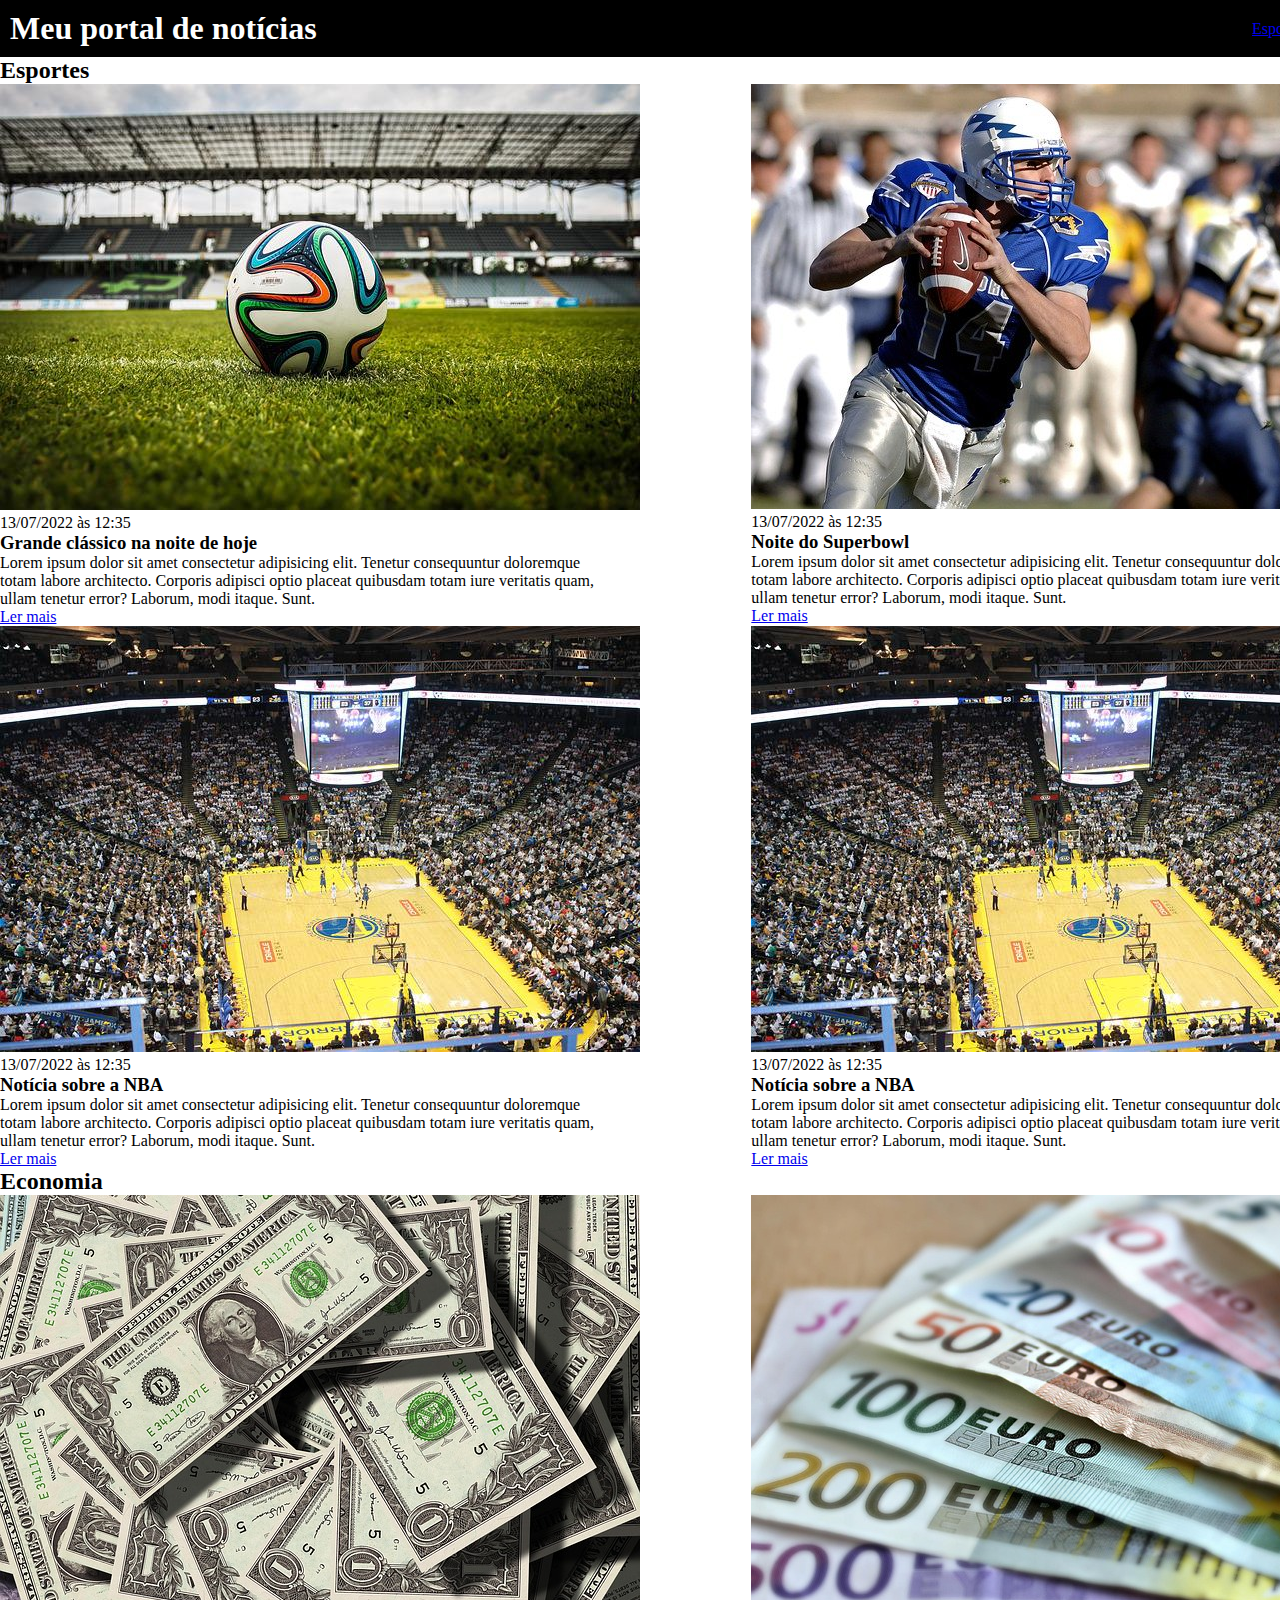
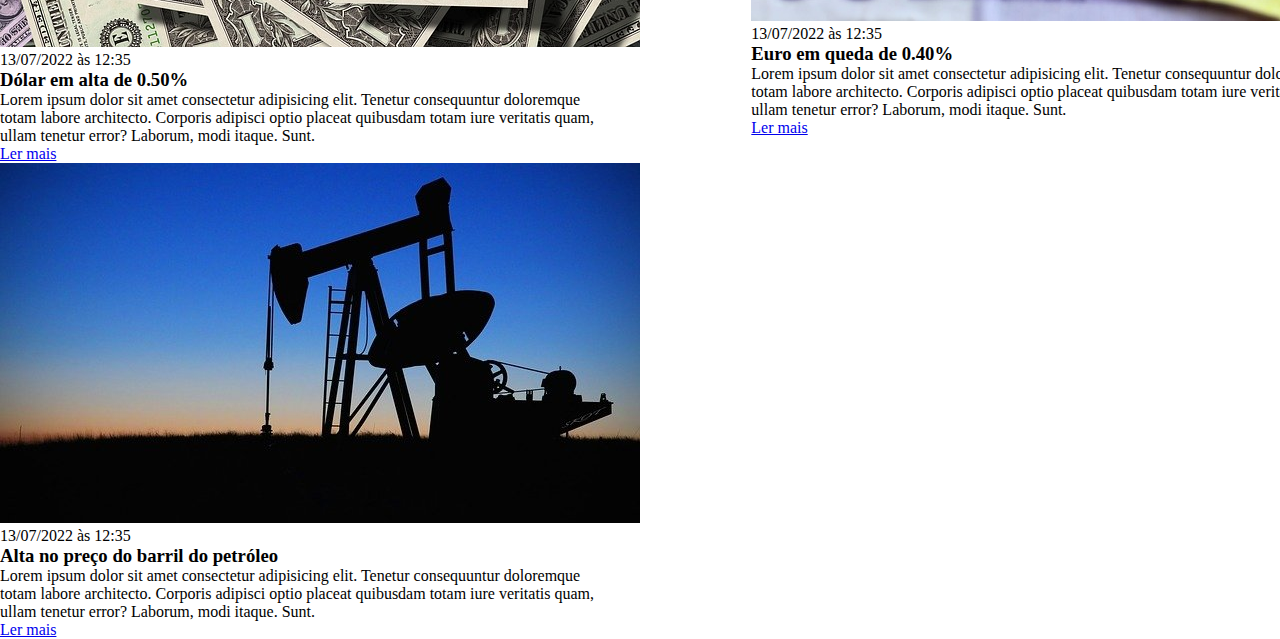
==== index.html @ 26fb7b43 "Add files" ====
<!DOCTYPE html>
<html lang="pt-BR">
<head>
    <meta charset="UTF-8">
    <meta http-equiv="X-UA-Compatible" content="IE=edge">
    <meta name="viewport" content="width=device-width, initial-scale=1.0">
    <title>Meu portal de notícias</title>
    <link rel="stylesheet" href="./style.css" />
</head>
<body>
    <header>
        <div class="container">
            <h1>Meu portal de notícias</h1>
            <nav>
                <ul>
                    <li>
                        <a href="#sports" title="Ir para a seção de esportes">Esportes</a>
                    </li>
                    <li>
                        <a href="#economy" title="Ir para a seção de notícias">Economia</a>
                    </li>
                </ul>
            </nav>
        </div>
    </header>
    <div class="container">
        <section id="sports">
            <h2>Esportes</h2>
            <div class="articles">
                <article>
                    <img src="./imagens/futebol.jpg" alt="Bola de futebol no gramado" />
                    <header>
                        <time>13/07/2022 às 12:35</time>
                    </header>
                    <h3>Grande clássico na noite de hoje</h3>
                    <p>
                        Lorem ipsum dolor sit amet consectetur adipisicing elit. Tenetur consequuntur doloremque totam labore architecto. Corporis adipisci optio placeat quibusdam totam iure veritatis quam, ullam tenetur error? Laborum, modi itaque. Sunt.
                    </p>
                    <a href="#" title="Leia a notícia completa">Ler mais</a>
                </article>
                <article>
                    <img src="./imagens/futebol-americano.jpg" alt="Jogador de futebol americano correndo com a bola na mão" />
                    <header>
                        <time>13/07/2022 às 12:35</time>
                    </header>
                    <h3>Noite do Superbowl</h3>
                    <p>
                        Lorem ipsum dolor sit amet consectetur adipisicing elit. Tenetur consequuntur doloremque totam labore architecto. Corporis adipisci optio placeat quibusdam totam iure veritatis quam, ullam tenetur error? Laborum, modi itaque. Sunt.
                    </p>
                    <a href="#" title="Leia a notícia completa">Ler mais</a>
                </article>
                <article>
                    <img src="./imagens/basquete.jpg" title="Vista aérea de uma quadra de basquete" />
                    <header>
                        <time>13/07/2022 às 12:35</time>
                    </header>
                    <h3>Notícia sobre a NBA</h3>
                    <p>
                        Lorem ipsum dolor sit amet consectetur adipisicing elit. Tenetur consequuntur doloremque totam labore architecto. Corporis adipisci optio placeat quibusdam totam iure veritatis quam, ullam tenetur error? Laborum, modi itaque. Sunt.
                    </p>
                    <a href="#" title="Leia a notícia completa">Ler mais</a>
                </article>
                <article>
                    <img src="./imagens/basquete.jpg" title="Vista aérea de uma quadra de basquete" />
                    <header>
                        <time>13/07/2022 às 12:35</time>
                    </header>
                    <h3>Notícia sobre a NBA</h3>
                    <p>
                        Lorem ipsum dolor sit amet consectetur adipisicing elit. Tenetur consequuntur doloremque totam labore architecto. Corporis adipisci optio placeat quibusdam totam iure veritatis quam, ullam tenetur error? Laborum, modi itaque. Sunt.
                    </p>
                    <a href="#" title="Leia a notícia completa">Ler mais</a>
                </article>
            </div>
        </section>    
    </div>
    <div class="container">
        <section id="economy">
            <h2>Economia</h2>
            <div class="articles">
                <article>
                    <img src="./imagens/dolares.jpg" alt="Muitos dólares" />
                    <header>
                        <time>13/07/2022 às 12:35</time>
                    </header>
                    <h3>Dólar em alta de 0.50%</h3>
                    <p>
                        Lorem ipsum dolor sit amet consectetur adipisicing elit. Tenetur consequuntur doloremque totam labore architecto. Corporis adipisci optio placeat quibusdam totam iure veritatis quam, ullam tenetur error? Laborum, modi itaque. Sunt.
                    </p>
                    <a href="#" title="Leia a notícia completa">Ler mais</a>
                </article>
                <article>
                    <img src="./imagens/euro.jpg" alt="Várias notas de euro" />
                    <header>
                        <time>13/07/2022 às 12:35</time>
                    </header>
                    <h3>Euro em queda de 0.40%</h3>
                    <p>
                        Lorem ipsum dolor sit amet consectetur adipisicing elit. Tenetur consequuntur doloremque totam labore architecto. Corporis adipisci optio placeat quibusdam totam iure veritatis quam, ullam tenetur error? Laborum, modi itaque. Sunt.
                    </p>
                    <a href="#" title="Leia a notícia completa">Ler mais</a>
                </article>
                <article>
                    <img src="./imagens/petroleo.jpg" alt="Extração de petróleo" />
                    <header>
                        <time>13/07/2022 às 12:35</time>
                    </header>
                    <h3>Alta no preço do barril do petróleo</h3>
                    <p>
                        Lorem ipsum dolor sit amet consectetur adipisicing elit. Tenetur consequuntur doloremque totam labore architecto. Corporis adipisci optio placeat quibusdam totam iure veritatis quam, ullam tenetur error? Laborum, modi itaque. Sunt.
                    </p>
                    <a href="#" title="Leia a notícia completa">Ler mais</a>
                </article>
            </div>
        </section>
    </div>
</body>
</html>
---- style.css ----
* {
    box-sizing: border-box;
    margin: 0;
    padding: 0;
}

.container {
    width: 1366px;
    margin: 0 auto;
}

header .container {
    display: flex;
    justify-content: space-between;
    align-items: center;
}

body > header {
    background-color: black;
    color: white;
    padding: 10px;
}

header li {
    display: inline;
    text-decoration: none;
}

.articles {
    display: flex;
    flex-wrap: wrap;
    justify-content: space-between;
}

.articles article {
    width: 45%;
}
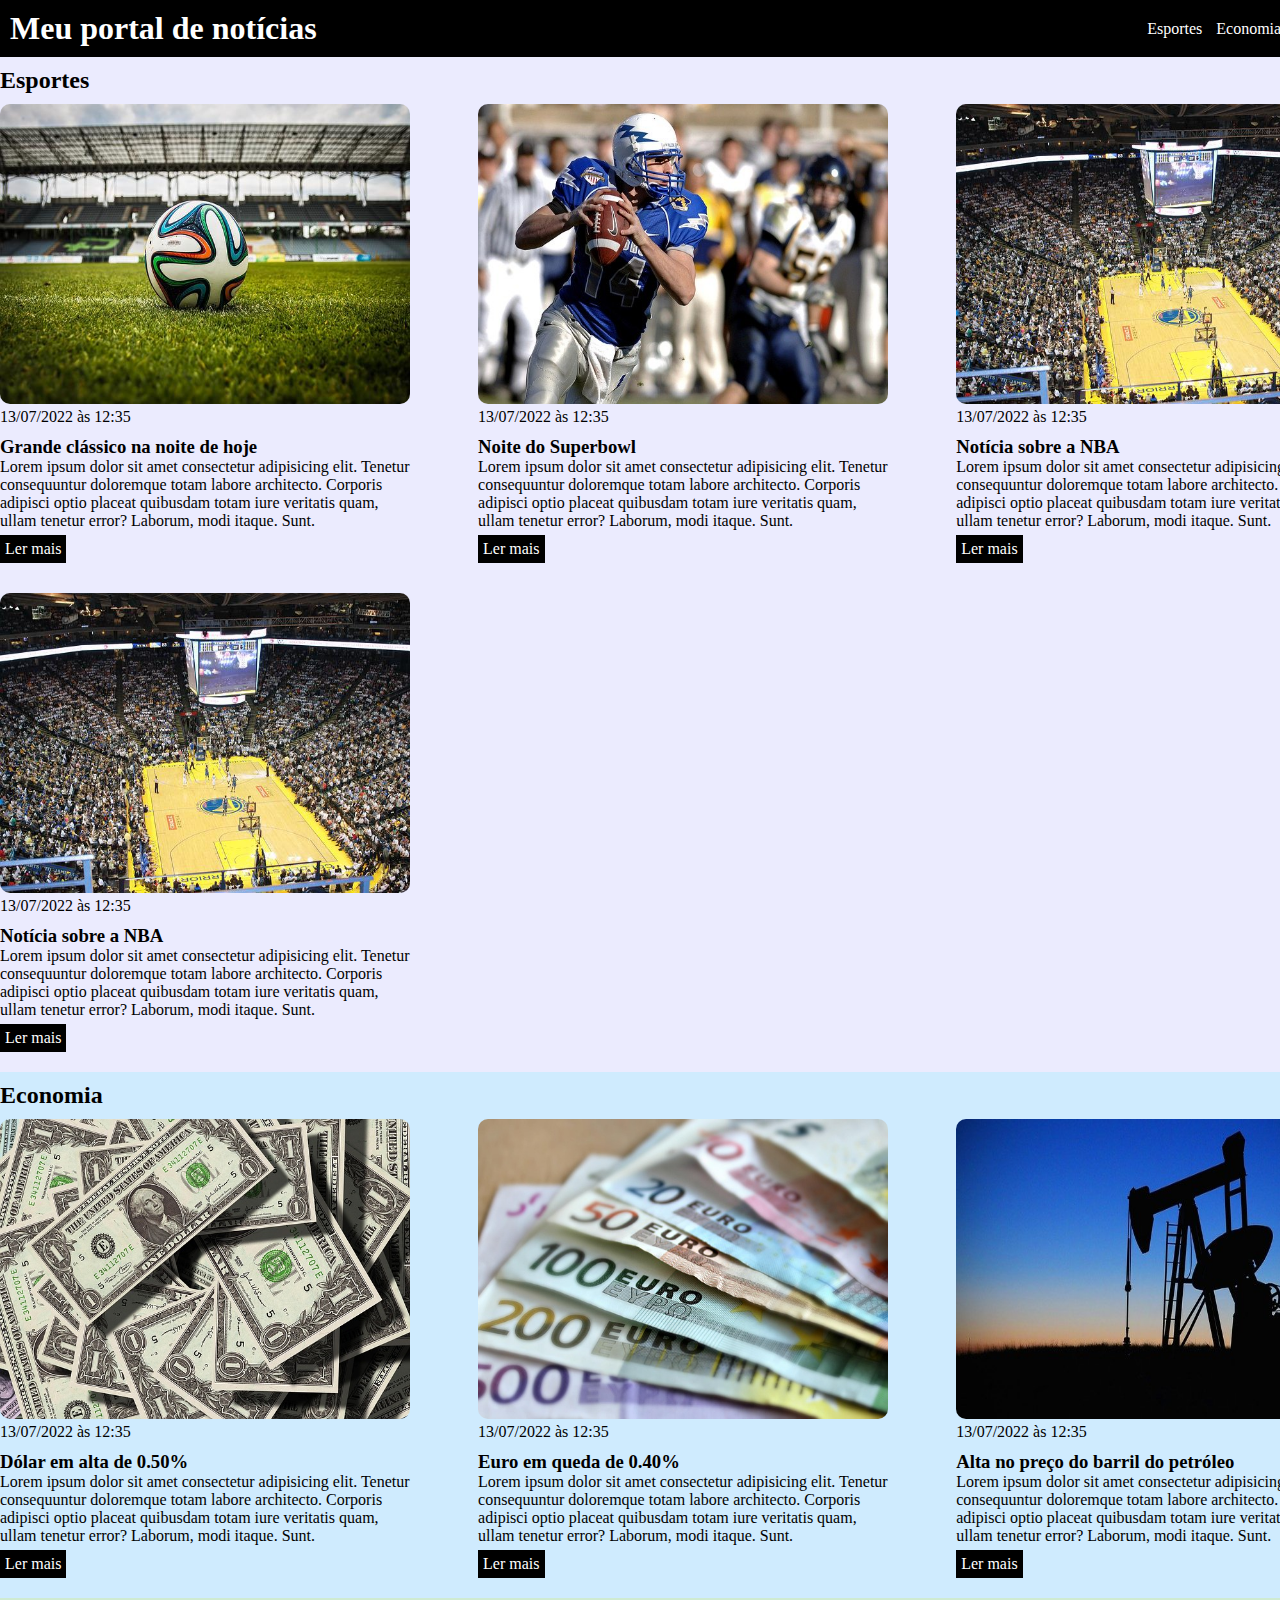
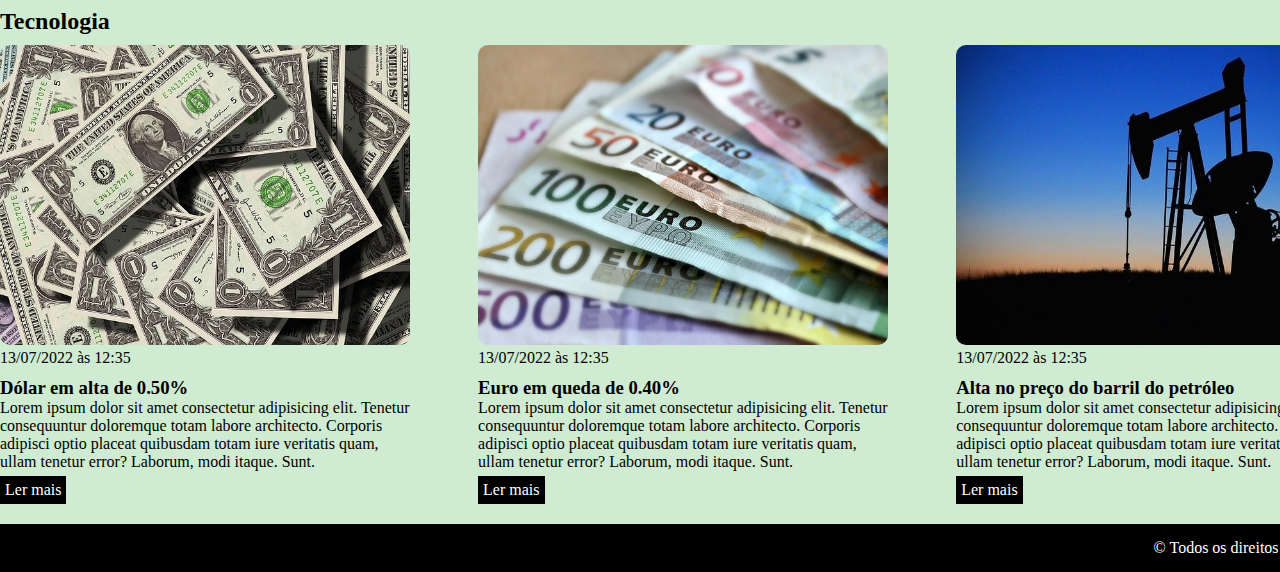
==== commit b40ebcdc: "Updating style.css and index.html page. Added header, containers and footer styles" ====
--- a/index.html
+++ b/index.html
@@ -19,12 +19,15 @@
                     <li>
                         <a href="#economy" title="Ir para a seção de notícias">Economia</a>
                     </li>
+                    <li>
+                        <a href="#tecnology" title="Ir para a seção de notícias">Tecnologia</a>
+                    </li>
                 </ul>
             </nav>
         </div>
-    </header>
-    <div class="container">
-        <section id="sports">
+    </header>        
+    <section id="sports">
+        <div class="container">
             <h2>Esportes</h2>
             <div class="articles">
                 <article>
@@ -72,10 +75,10 @@
                     <a href="#" title="Leia a notícia completa">Ler mais</a>
                 </article>
             </div>
-        </section>    
-    </div>
-    <div class="container">
-        <section id="economy">
+        </div>
+    </section>
+    <section id="economy">
+        <div class="container">
             <h2>Economia</h2>
             <div class="articles">
                 <article>
@@ -112,7 +115,55 @@
                     <a href="#" title="Leia a notícia completa">Ler mais</a>
                 </article>
             </div>
-        </section>
-    </div>
+        </div>
+    </section>
+    <section id="tecnology">
+        <div class="container">
+            <h2>Tecnologia</h2>
+            <div class="articles">
+                <article>
+                    <img src="./imagens/dolares.jpg" alt="Muitos dólares" />
+                    <header>
+                        <time>13/07/2022 às 12:35</time>
+                    </header>
+                    <h3>Dólar em alta de 0.50%</h3>
+                    <p>
+                        Lorem ipsum dolor sit amet consectetur adipisicing elit. Tenetur consequuntur doloremque totam labore architecto. Corporis adipisci optio placeat quibusdam totam iure veritatis quam, ullam tenetur error? Laborum, modi itaque. Sunt.
+                    </p>
+                    <a href="#" title="Leia a notícia completa">Ler mais</a>
+                </article>
+                <article>
+                    <img src="./imagens/euro.jpg" alt="Várias notas de euro" />
+                    <header>
+                        <time>13/07/2022 às 12:35</time>
+                    </header>
+                    <h3>Euro em queda de 0.40%</h3>
+                    <p>
+                        Lorem ipsum dolor sit amet consectetur adipisicing elit. Tenetur consequuntur doloremque totam labore architecto. Corporis adipisci optio placeat quibusdam totam iure veritatis quam, ullam tenetur error? Laborum, modi itaque. Sunt.
+                    </p>
+                    <a href="#" title="Leia a notícia completa">Ler mais</a>
+                </article>
+                <article>
+                    <img src="./imagens/petroleo.jpg" alt="Extração de petróleo" />
+                    <header>
+                        <time>13/07/2022 às 12:35</time>
+                    </header>
+                    <h3>Alta no preço do barril do petróleo</h3>
+                    <p>
+                        Lorem ipsum dolor sit amet consectetur adipisicing elit. Tenetur consequuntur doloremque totam labore architecto. Corporis adipisci optio placeat quibusdam totam iure veritatis quam, ullam tenetur error? Laborum, modi itaque. Sunt.
+                    </p>
+                    <a href="#" title="Leia a notícia completa">Ler mais</a>
+                </article>
+            </div>
+        </div>
+    </section>
+    <section id="foot">
+        <div class="container">
+            <p></p>
+            <footer>
+                &copy; Todos os direitos reservados
+            </footer>
+        </div>
+    </section>
 </body>
 </html>--- a/style.css
+++ b/style.css
@@ -23,7 +23,16 @@
 
 header li {
     display: inline;
+    margin-right: 10px;
+}
+
+header a {
     text-decoration: none;
+    color: white;
+}
+
+.container h2, h3 {
+    padding-top: 10px;
 }
 
 .articles {
@@ -32,6 +41,51 @@
     justify-content: space-between;
 }
 
+.articles article img {
+    height: 300px;
+    width: 100%;
+    border-radius: 10px;
+}
+
 .articles article {
-    width: 45%;
+    width: 30%;
+    margin-bottom: 20px;
+    margin-top: 10px;
+}
+
+.articles a {
+    display: inline-block;
+    margin-top: 5px;
+    padding: 5px;
+    text-decoration: none;
+    background-color: black;
+    color: white;
+}
+
+.container a:hover {
+    text-decoration: underline;
+}
+
+#sports {
+    background-color: rgba(155, 155, 250, 0.2);
+}
+
+#economy {
+    background-color: rgba(15, 155, 250, 0.2);
+}
+
+#tecnology {
+    background-color: rgba(15, 155, 25, 0.2);
+}
+
+#foot {
+    background-color: black;
+    color: white;
+}
+
+#foot .container {
+    display: flex;
+    padding: 15px;
+    justify-content: space-between;
+    align-items: center;
 }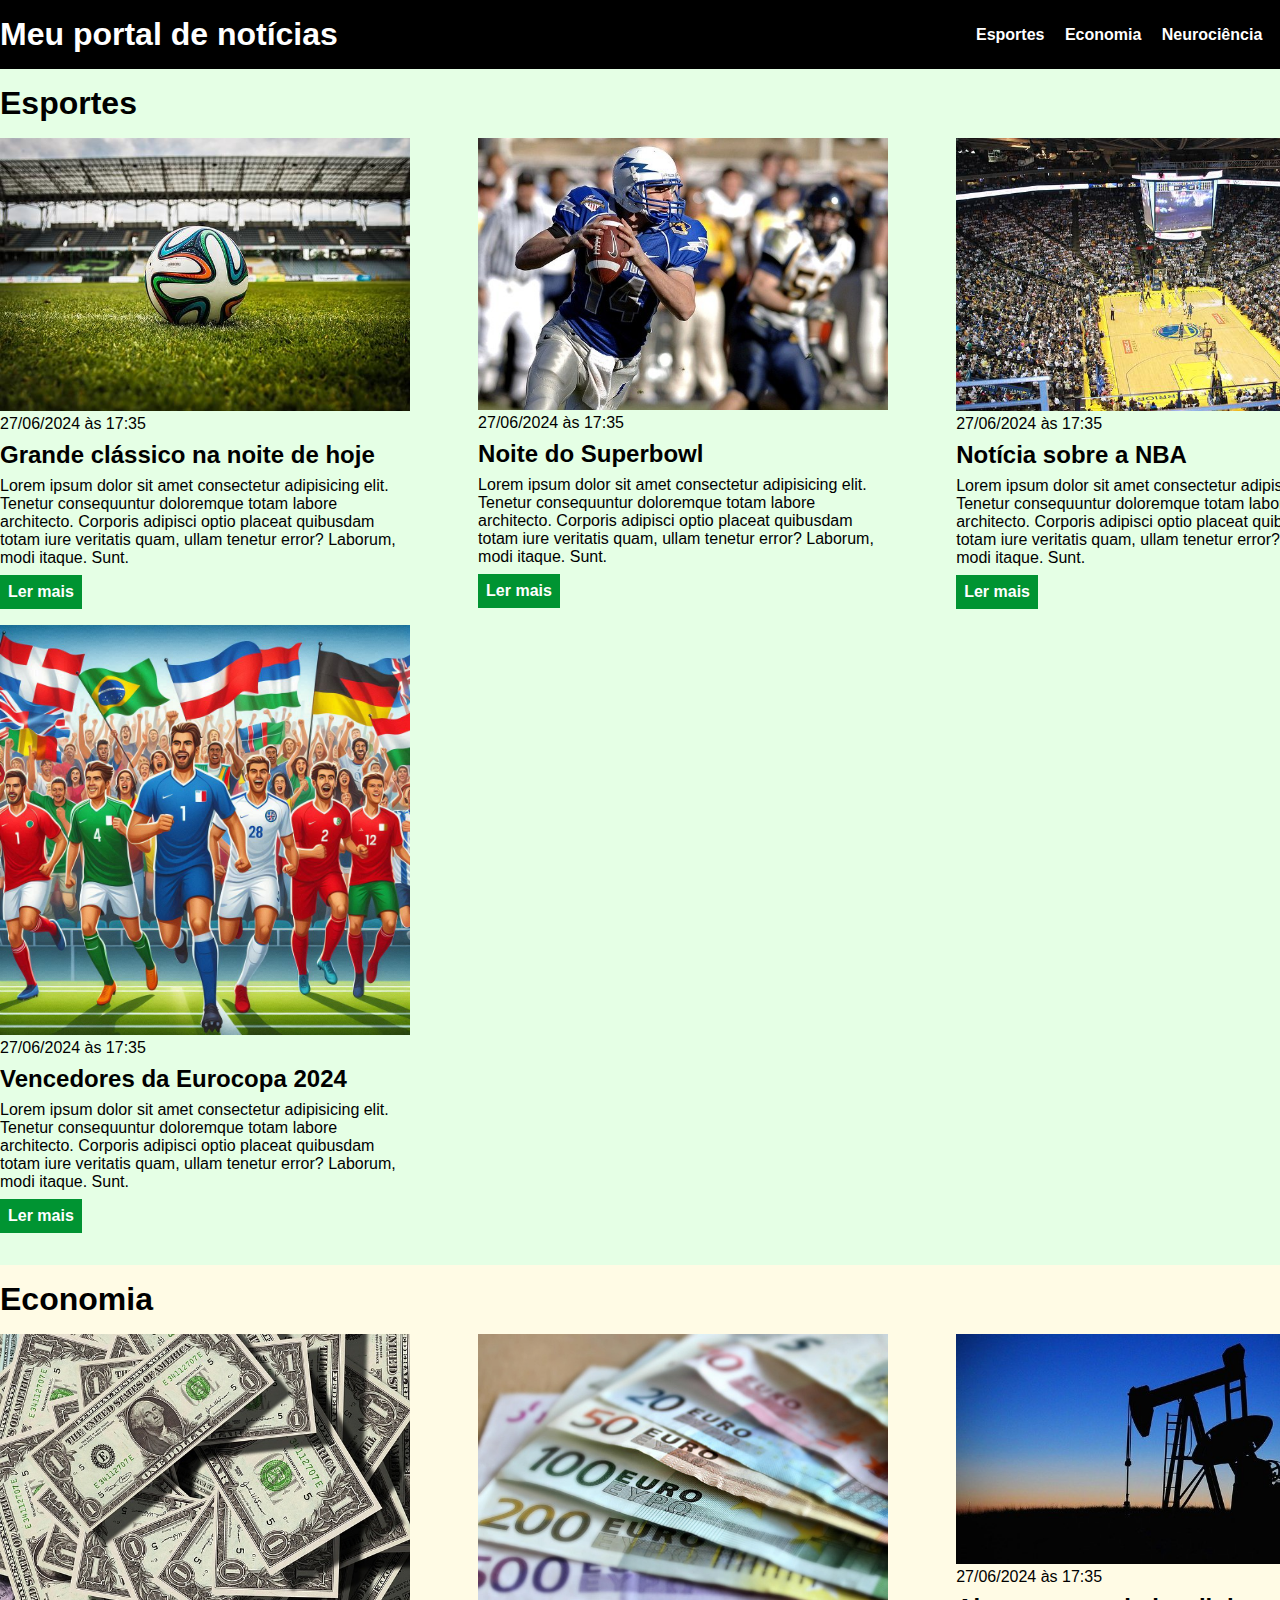
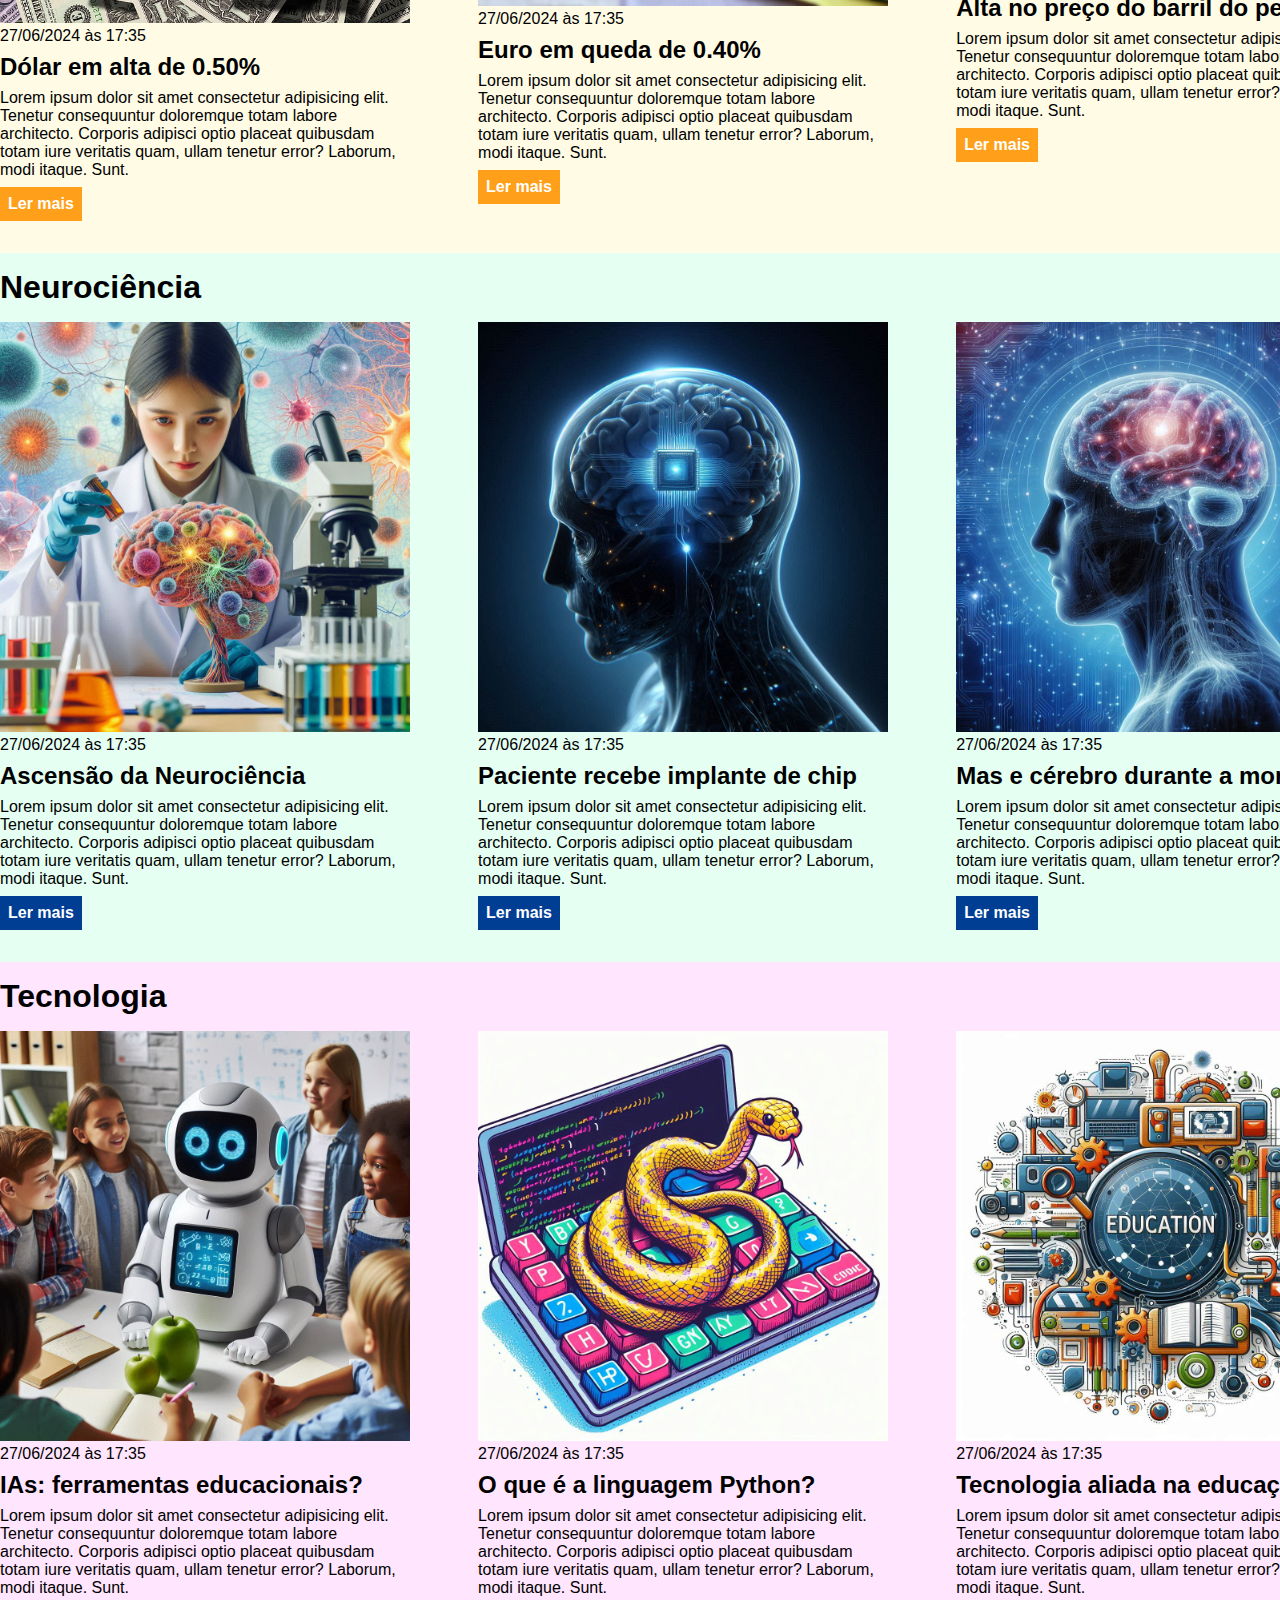
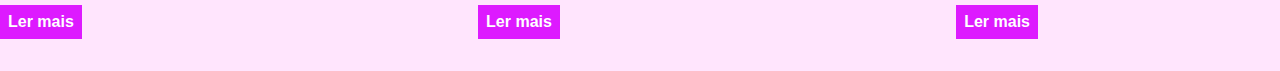
==== commit 0a3793b4: "Merge branch 'exercicio_css'" ====
--- a/index.html
+++ b/index.html
@@ -17,7 +17,10 @@
                         <a href="#sports" title="Ir para a seção de esportes">Esportes</a>
                     </li>
                     <li>
-                        <a href="#economy" title="Ir para a seção de notícias">Economia</a>
+                        <a href="#economy" title="Ir para a seção de economia">Economia</a>
+                    </li>
+                    <li>
+                        <a href="#neuroscience" title="Ir para a seção de tecnologia">Neurociência</a>
                     </li>
                     <li>
                         <a href="#tecnology" title="Ir para a seção de notícias">Tecnologia</a>
@@ -25,15 +28,17 @@
                 </ul>
             </nav>
         </div>
-    </header>        
+    </header>
     <section id="sports">
         <div class="container">
-            <h2>Esportes</h2>
+            <header>
+                <h2>Esportes</h2>
+            </header>
             <div class="articles">
                 <article>
                     <img src="./imagens/futebol.jpg" alt="Bola de futebol no gramado" />
                     <header>
-                        <time>13/07/2022 às 12:35</time>
+                        <time>27/06/2024 às 17:35</time>
                     </header>
                     <h3>Grande clássico na noite de hoje</h3>
                     <p>
@@ -44,7 +49,7 @@
                 <article>
                     <img src="./imagens/futebol-americano.jpg" alt="Jogador de futebol americano correndo com a bola na mão" />
                     <header>
-                        <time>13/07/2022 às 12:35</time>
+                        <time>27/06/2024 às 17:35</time>
                     </header>
                     <h3>Noite do Superbowl</h3>
                     <p>
@@ -55,7 +60,7 @@
                 <article>
                     <img src="./imagens/basquete.jpg" title="Vista aérea de uma quadra de basquete" />
                     <header>
-                        <time>13/07/2022 às 12:35</time>
+                        <time>27/06/2024 às 17:35</time>
                     </header>
                     <h3>Notícia sobre a NBA</h3>
                     <p>
@@ -64,11 +69,11 @@
                     <a href="#" title="Leia a notícia completa">Ler mais</a>
                 </article>
                 <article>
-                    <img src="./imagens/basquete.jpg" title="Vista aérea de uma quadra de basquete" />
-                    <header>
-                        <time>13/07/2022 às 12:35</time>
-                    </header>
-                    <h3>Notícia sobre a NBA</h3>
+                    <img src="./imagens/eurocopa.jpeg" title="Ilustração de jogadores de vários países correndo em direção a câmera" />
+                    <header>
+                        <time>27/06/2024 às 17:35</time>
+                    </header>
+                    <h3>Vencedores da Eurocopa 2024</h3>
                     <p>
                         Lorem ipsum dolor sit amet consectetur adipisicing elit. Tenetur consequuntur doloremque totam labore architecto. Corporis adipisci optio placeat quibusdam totam iure veritatis quam, ullam tenetur error? Laborum, modi itaque. Sunt.
                     </p>
@@ -79,12 +84,14 @@
     </section>
     <section id="economy">
         <div class="container">
-            <h2>Economia</h2>
+            <header>
+                <h2>Economia</h2>
+            </header>
             <div class="articles">
                 <article>
                     <img src="./imagens/dolares.jpg" alt="Muitos dólares" />
                     <header>
-                        <time>13/07/2022 às 12:35</time>
+                        <time>27/06/2024 às 17:35</time>
                     </header>
                     <h3>Dólar em alta de 0.50%</h3>
                     <p>
@@ -95,7 +102,7 @@
                 <article>
                     <img src="./imagens/euro.jpg" alt="Várias notas de euro" />
                     <header>
-                        <time>13/07/2022 às 12:35</time>
+                        <time>27/06/2024 às 17:35</time>
                     </header>
                     <h3>Euro em queda de 0.40%</h3>
                     <p>
@@ -106,7 +113,7 @@
                 <article>
                     <img src="./imagens/petroleo.jpg" alt="Extração de petróleo" />
                     <header>
-                        <time>13/07/2022 às 12:35</time>
+                        <time>27/06/2024 às 17:35</time>
                     </header>
                     <h3>Alta no preço do barril do petróleo</h3>
                     <p>
@@ -117,52 +124,88 @@
             </div>
         </div>
     </section>
+    <section id="neuroscience">
+        <div class="container">
+            <header>
+                <h2>Neurociência</h2>
+            </header>
+            <div class="articles">
+                <article>
+                    <img src="./imagens/neurociencia.jpeg" alt="ilustração de uma neurocientista estudando um cérebro" />
+                    <header>
+                        <time>27/06/2024 às 17:35</time>
+                    </header>
+                    <h3>Ascensão da Neurociência</h3>
+                    <p>
+                        Lorem ipsum dolor sit amet consectetur adipisicing elit. Tenetur consequuntur doloremque totam labore architecto. Corporis adipisci optio placeat quibusdam totam iure veritatis quam, ullam tenetur error? Laborum, modi itaque. Sunt.
+                    </p>
+                    <a href="#" title="Leia a notícia completa">Ler mais</a>
+                </article>
+                <article>
+                    <img src="./imagens/neuralink.jpeg" alt="ilustração de um cérebro com um chip neural" />
+                    <header>
+                        <time>27/06/2024 às 17:35</time>
+                    </header>
+                    <h3>Paciente recebe implante de chip</h3>
+                    <p>
+                        Lorem ipsum dolor sit amet consectetur adipisicing elit. Tenetur consequuntur doloremque totam labore architecto. Corporis adipisci optio placeat quibusdam totam iure veritatis quam, ullam tenetur error? Laborum, modi itaque. Sunt.
+                    </p>
+                    <a href="#" title="Leia a notícia completa">Ler mais</a>
+                </article>
+                <article>
+                    <img src="./imagens/cerebro.jpeg" alt="ilustração das conexões neurais de um cérebro humano" />
+                    <header>
+                        <time>27/06/2024 às 17:35</time>
+                    </header>
+                    <h3>Mas e cérebro durante a morte?</h3>
+                    <p>
+                        Lorem ipsum dolor sit amet consectetur adipisicing elit. Tenetur consequuntur doloremque totam labore architecto. Corporis adipisci optio placeat quibusdam totam iure veritatis quam, ullam tenetur error? Laborum, modi itaque. Sunt.
+                    </p>
+                    <a href="#" title="Leia a notícia completa">Ler mais</a>
+                </article>
+            </div>
+        </div>
+    </section>
     <section id="tecnology">
         <div class="container">
-            <h2>Tecnologia</h2>
-            <div class="articles">
-                <article>
-                    <img src="./imagens/dolares.jpg" alt="Muitos dólares" />
-                    <header>
-                        <time>13/07/2022 às 12:35</time>
-                    </header>
-                    <h3>Dólar em alta de 0.50%</h3>
-                    <p>
-                        Lorem ipsum dolor sit amet consectetur adipisicing elit. Tenetur consequuntur doloremque totam labore architecto. Corporis adipisci optio placeat quibusdam totam iure veritatis quam, ullam tenetur error? Laborum, modi itaque. Sunt.
-                    </p>
-                    <a href="#" title="Leia a notícia completa">Ler mais</a>
-                </article>
-                <article>
-                    <img src="./imagens/euro.jpg" alt="Várias notas de euro" />
-                    <header>
-                        <time>13/07/2022 às 12:35</time>
-                    </header>
-                    <h3>Euro em queda de 0.40%</h3>
-                    <p>
-                        Lorem ipsum dolor sit amet consectetur adipisicing elit. Tenetur consequuntur doloremque totam labore architecto. Corporis adipisci optio placeat quibusdam totam iure veritatis quam, ullam tenetur error? Laborum, modi itaque. Sunt.
-                    </p>
-                    <a href="#" title="Leia a notícia completa">Ler mais</a>
-                </article>
-                <article>
-                    <img src="./imagens/petroleo.jpg" alt="Extração de petróleo" />
-                    <header>
-                        <time>13/07/2022 às 12:35</time>
-                    </header>
-                    <h3>Alta no preço do barril do petróleo</h3>
-                    <p>
-                        Lorem ipsum dolor sit amet consectetur adipisicing elit. Tenetur consequuntur doloremque totam labore architecto. Corporis adipisci optio placeat quibusdam totam iure veritatis quam, ullam tenetur error? Laborum, modi itaque. Sunt.
-                    </p>
-                    <a href="#" title="Leia a notícia completa">Ler mais</a>
-                </article>
-            </div>
-        </div>
-    </section>
-    <section id="foot">
-        <div class="container">
-            <p></p>
-            <footer>
-                &copy; Todos os direitos reservados
-            </footer>
+            <header>
+                <h2>Tecnologia</h2>
+            </header>
+            <div class="articles">
+                <article>
+                    <img src="./imagens/ia.jpeg" alt="Ia ensinando crianças em uma escola" />
+                    <header>
+                        <time>27/06/2024 às 17:35</time>
+                    </header>
+                    <h3>IAs: ferramentas educacionais?</h3>
+                    <p>
+                        Lorem ipsum dolor sit amet consectetur adipisicing elit. Tenetur consequuntur doloremque totam labore architecto. Corporis adipisci optio placeat quibusdam totam iure veritatis quam, ullam tenetur error? Laborum, modi itaque. Sunt.
+                    </p>
+                    <a href="#" title="Leia a notícia completa">Ler mais</a>
+                </article>
+                <article>
+                    <img src="./imagens/python.jpeg" alt="Ilustração de uma cobra python em cima de um teclado e um pequeno monitor" />
+                    <header>
+                        <time>27/06/2024 às 17:35</time>
+                    </header>
+                    <h3>O que é a linguagem Python?</h3>
+                    <p>
+                        Lorem ipsum dolor sit amet consectetur adipisicing elit. Tenetur consequuntur doloremque totam labore architecto. Corporis adipisci optio placeat quibusdam totam iure veritatis quam, ullam tenetur error? Laborum, modi itaque. Sunt.
+                    </p>
+                    <a href="#" title="Leia a notícia completa">Ler mais</a>
+                </article>
+                <article>
+                    <img src="./imagens/tech.jpeg" alt="Ilustração com a palavra educação ao centro e diversas tecnologias rodeando" />
+                    <header>
+                        <time>27/06/2024 às 17:35</time>
+                    </header>
+                    <h3>Tecnologia aliada na educação</h3>
+                    <p>
+                        Lorem ipsum dolor sit amet consectetur adipisicing elit. Tenetur consequuntur doloremque totam labore architecto. Corporis adipisci optio placeat quibusdam totam iure veritatis quam, ullam tenetur error? Laborum, modi itaque. Sunt.
+                    </p>
+                    <a href="#" title="Leia a notícia completa">Ler mais</a>
+                </article>
+            </div>
         </div>
     </section>
 </body>
--- a/style.css
+++ b/style.css
@@ -2,37 +2,36 @@
     box-sizing: border-box;
     margin: 0;
     padding: 0;
+    font-family: Arial, Helvetica, sans-serif;
+}
+
+body > header {
+    background-color: black;
+    padding: 16px 0;
+    color: white;
+}
+
+header .container {
+    display: flex;
+    align-items: center;
+    justify-content: space-between;
+}
+
+header li {
+    display: inline;
+    font-family: Arial, Helvetica, sans-serif;
+    font-weight: bold;
+    margin-left: 16px;
+}
+
+header li a {
+    color: white;
+    text-decoration: none;
 }
 
 .container {
     width: 1366px;
     margin: 0 auto;
-}
-
-header .container {
-    display: flex;
-    justify-content: space-between;
-    align-items: center;
-}
-
-body > header {
-    background-color: black;
-    color: white;
-    padding: 10px;
-}
-
-header li {
-    display: inline;
-    margin-right: 10px;
-}
-
-header a {
-    text-decoration: none;
-    color: white;
-}
-
-.container h2, h3 {
-    padding-top: 10px;
 }
 
 .articles {
@@ -42,50 +41,81 @@
 }
 
 .articles article img {
-    height: 300px;
     width: 100%;
-    border-radius: 10px;
 }
 
 .articles article {
     width: 30%;
-    margin-bottom: 20px;
-    margin-top: 10px;
 }
 
-.articles a {
-    display: inline-block;
-    margin-top: 5px;
-    padding: 5px;
-    text-decoration: none;
-    background-color: black;
-    color: white;
+section {
+    padding: 16px 0;
 }
 
-.container a:hover {
+.articles article h3 {
+    margin-top: 8px;
+    margin-bottom: 8px;
+}
+
+section h2, .articles article {
+    margin-bottom: 16px;
+}
+
+.articles article a {
+    background-color: blue;
+    color: white;
+    padding: 8px;
+    display: inline-block;
+    text-decoration: none;
+    font-weight: bold;
+    margin-top: 8px;
+}
+
+.articles article a:hover {
     text-decoration: underline;
 }
 
+.articles article p, .articles article a {
+    font-family: Arial, Helvetica, sans-serif;
+}
+
+.articles article h3 {
+    font-size: 24px;
+}
+
+section h2 {
+    font-size: 32px;
+}
+
 #sports {
-    background-color: rgba(155, 155, 250, 0.2);
+    background-color: rgba(0,255,0,0.1);
+}
+
+#sports .articles article a {
+    background-color: #009432;
 }
 
 #economy {
-    background-color: rgba(15, 155, 250, 0.2);
+    background-color: rgba(255, 213, 0, 0.1);
+}
+
+#economy .articles article a {
+    background-color: #ff9f1a;
+}
+
+#neuroscience {
+    background-color: rgba(0, 255, 136, 0.1);
+}
+
+#neuroscience .articles article a {
+    background-color: #003e94;
 }
 
 #tecnology {
-    background-color: rgba(15, 155, 25, 0.2);
+    background-color:  rgba(255, 0, 238, 0.1);
 }
 
-#foot {
-    background-color: black;
-    color: white;
+#tecnology .articles article a {
+    background-color: #dd1aff;
 }
 
-#foot .container {
-    display: flex;
-    padding: 15px;
-    justify-content: space-between;
-    align-items: center;
-}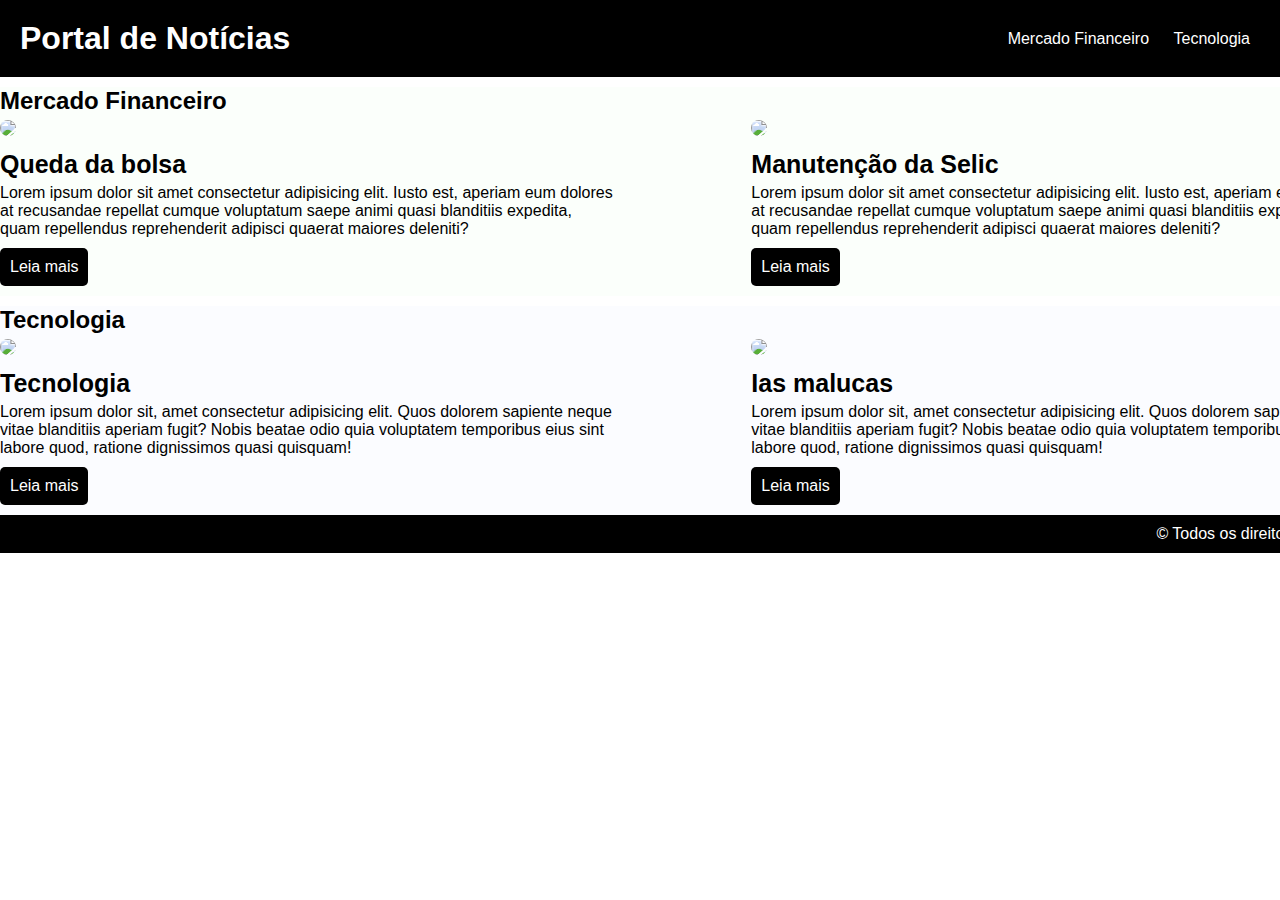
==== commit 893599fb: "Updating hover function on myversion_css" ====
--- a/index.html
+++ b/index.html
@@ -1,212 +1,90 @@
 <!DOCTYPE html>
-<html lang="pt-BR">
+<html lang="pt-br">
 <head>
     <meta charset="UTF-8">
-    <meta http-equiv="X-UA-Compatible" content="IE=edge">
     <meta name="viewport" content="width=device-width, initial-scale=1.0">
-    <title>Meu portal de notícias</title>
-    <link rel="stylesheet" href="./style.css" />
+    <title>Cadastro</title>
+    <link rel="stylesheet" type="text/css" href="./style.css">
 </head>
+
 <body>
     <header>
         <div class="container">
-            <h1>Meu portal de notícias</h1>
+            <h1>Portal de Notícias</h1>
             <nav>
-                <ul>
-                    <li>
-                        <a href="#sports" title="Ir para a seção de esportes">Esportes</a>
-                    </li>
-                    <li>
-                        <a href="#economy" title="Ir para a seção de economia">Economia</a>
-                    </li>
-                    <li>
-                        <a href="#neuroscience" title="Ir para a seção de tecnologia">Neurociência</a>
-                    </li>
-                    <li>
-                        <a href="#tecnology" title="Ir para a seção de notícias">Tecnologia</a>
-                    </li>
-                </ul>
+                <ol>
+                    <li><a href="#economy">Mercado Financeiro</a></li>
+                    <li><a href="#tecnology">Tecnologia</a></li>
+                </ol>
             </nav>
         </div>
     </header>
-    <section id="sports">
+    <main>
+        <section id="economy">
+            <div class="container">
+                <header>
+                    <h2>Mercado Financeiro</h2>
+                </header>
+                <div class="articles">
+                    <article>
+                        <img src="media_m4/mercado_financeiro.jpeg">
+                        <header>
+                            <h3>Queda da bolsa</h3>
+                        </header>
+                        <p>
+                            Lorem ipsum dolor sit amet consectetur adipisicing elit. Iusto est, aperiam eum dolores at recusandae repellat cumque voluptatum saepe animi quasi blanditiis expedita, quam repellendus reprehenderit adipisci quaerat maiores deleniti?
+                        </p>
+                        <a href="#">Leia mais</a>
+                    </article>
+                    <article>
+                        <img src="media_m4/mercado_financeiro2.jpeg">
+                        <header>
+                            <h3>Manutenção da Selic</h3>
+                        </header>
+                        <p>
+                            Lorem ipsum dolor sit amet consectetur adipisicing elit. Iusto est, aperiam eum dolores at recusandae repellat cumque voluptatum saepe animi quasi blanditiis expedita, quam repellendus reprehenderit adipisci quaerat maiores deleniti?
+                        </p>
+                        <a href="#">Leia mais</a>
+                    </article>
+                </div> 
+            </div>
+        </section>
+        <section id="tecnology">
+            <div class="container">
+                <header>
+                    <h2>Tecnologia</h2>
+                </header>
+                <div class="articles">
+                    <article>
+                        <img src="media_m4/tecnologia.jpeg">
+                        <header>
+                            <h3>Tecnologia</h3>
+                        </header>
+                        <p>
+                            Lorem ipsum dolor sit, amet consectetur adipisicing elit. Quos dolorem sapiente neque vitae blanditiis aperiam fugit? Nobis beatae odio quia voluptatem temporibus eius sint labore quod, ratione dignissimos quasi quisquam!
+                        </p>
+                        <a href="#">Leia mais</a>
+                    </article>
+                    <article>
+                        <img src="media_m4/tecnologia2.jpeg">
+                        <header>
+                            <h3>Ias malucas</h3>
+                        </header>
+                        <p>
+                            Lorem ipsum dolor sit, amet consectetur adipisicing elit. Quos dolorem sapiente neque vitae blanditiis aperiam fugit? Nobis beatae odio quia voluptatem temporibus eius sint labore quod, ratione dignissimos quasi quisquam!
+                        </p>
+                        <a href="#">Leia mais</a>
+                    </article>
+                </div>
+            </div>
+        </section>
+    </main>
+    <section class="foot">
         <div class="container">
-            <header>
-                <h2>Esportes</h2>
-            </header>
-            <div class="articles">
-                <article>
-                    <img src="./imagens/futebol.jpg" alt="Bola de futebol no gramado" />
-                    <header>
-                        <time>27/06/2024 às 17:35</time>
-                    </header>
-                    <h3>Grande clássico na noite de hoje</h3>
-                    <p>
-                        Lorem ipsum dolor sit amet consectetur adipisicing elit. Tenetur consequuntur doloremque totam labore architecto. Corporis adipisci optio placeat quibusdam totam iure veritatis quam, ullam tenetur error? Laborum, modi itaque. Sunt.
-                    </p>
-                    <a href="#" title="Leia a notícia completa">Ler mais</a>
-                </article>
-                <article>
-                    <img src="./imagens/futebol-americano.jpg" alt="Jogador de futebol americano correndo com a bola na mão" />
-                    <header>
-                        <time>27/06/2024 às 17:35</time>
-                    </header>
-                    <h3>Noite do Superbowl</h3>
-                    <p>
-                        Lorem ipsum dolor sit amet consectetur adipisicing elit. Tenetur consequuntur doloremque totam labore architecto. Corporis adipisci optio placeat quibusdam totam iure veritatis quam, ullam tenetur error? Laborum, modi itaque. Sunt.
-                    </p>
-                    <a href="#" title="Leia a notícia completa">Ler mais</a>
-                </article>
-                <article>
-                    <img src="./imagens/basquete.jpg" title="Vista aérea de uma quadra de basquete" />
-                    <header>
-                        <time>27/06/2024 às 17:35</time>
-                    </header>
-                    <h3>Notícia sobre a NBA</h3>
-                    <p>
-                        Lorem ipsum dolor sit amet consectetur adipisicing elit. Tenetur consequuntur doloremque totam labore architecto. Corporis adipisci optio placeat quibusdam totam iure veritatis quam, ullam tenetur error? Laborum, modi itaque. Sunt.
-                    </p>
-                    <a href="#" title="Leia a notícia completa">Ler mais</a>
-                </article>
-                <article>
-                    <img src="./imagens/eurocopa.jpeg" title="Ilustração de jogadores de vários países correndo em direção a câmera" />
-                    <header>
-                        <time>27/06/2024 às 17:35</time>
-                    </header>
-                    <h3>Vencedores da Eurocopa 2024</h3>
-                    <p>
-                        Lorem ipsum dolor sit amet consectetur adipisicing elit. Tenetur consequuntur doloremque totam labore architecto. Corporis adipisci optio placeat quibusdam totam iure veritatis quam, ullam tenetur error? Laborum, modi itaque. Sunt.
-                    </p>
-                    <a href="#" title="Leia a notícia completa">Ler mais</a>
-                </article>
-            </div>
-        </div>
-    </section>
-    <section id="economy">
-        <div class="container">
-            <header>
-                <h2>Economia</h2>
-            </header>
-            <div class="articles">
-                <article>
-                    <img src="./imagens/dolares.jpg" alt="Muitos dólares" />
-                    <header>
-                        <time>27/06/2024 às 17:35</time>
-                    </header>
-                    <h3>Dólar em alta de 0.50%</h3>
-                    <p>
-                        Lorem ipsum dolor sit amet consectetur adipisicing elit. Tenetur consequuntur doloremque totam labore architecto. Corporis adipisci optio placeat quibusdam totam iure veritatis quam, ullam tenetur error? Laborum, modi itaque. Sunt.
-                    </p>
-                    <a href="#" title="Leia a notícia completa">Ler mais</a>
-                </article>
-                <article>
-                    <img src="./imagens/euro.jpg" alt="Várias notas de euro" />
-                    <header>
-                        <time>27/06/2024 às 17:35</time>
-                    </header>
-                    <h3>Euro em queda de 0.40%</h3>
-                    <p>
-                        Lorem ipsum dolor sit amet consectetur adipisicing elit. Tenetur consequuntur doloremque totam labore architecto. Corporis adipisci optio placeat quibusdam totam iure veritatis quam, ullam tenetur error? Laborum, modi itaque. Sunt.
-                    </p>
-                    <a href="#" title="Leia a notícia completa">Ler mais</a>
-                </article>
-                <article>
-                    <img src="./imagens/petroleo.jpg" alt="Extração de petróleo" />
-                    <header>
-                        <time>27/06/2024 às 17:35</time>
-                    </header>
-                    <h3>Alta no preço do barril do petróleo</h3>
-                    <p>
-                        Lorem ipsum dolor sit amet consectetur adipisicing elit. Tenetur consequuntur doloremque totam labore architecto. Corporis adipisci optio placeat quibusdam totam iure veritatis quam, ullam tenetur error? Laborum, modi itaque. Sunt.
-                    </p>
-                    <a href="#" title="Leia a notícia completa">Ler mais</a>
-                </article>
-            </div>
-        </div>
-    </section>
-    <section id="neuroscience">
-        <div class="container">
-            <header>
-                <h2>Neurociência</h2>
-            </header>
-            <div class="articles">
-                <article>
-                    <img src="./imagens/neurociencia.jpeg" alt="ilustração de uma neurocientista estudando um cérebro" />
-                    <header>
-                        <time>27/06/2024 às 17:35</time>
-                    </header>
-                    <h3>Ascensão da Neurociência</h3>
-                    <p>
-                        Lorem ipsum dolor sit amet consectetur adipisicing elit. Tenetur consequuntur doloremque totam labore architecto. Corporis adipisci optio placeat quibusdam totam iure veritatis quam, ullam tenetur error? Laborum, modi itaque. Sunt.
-                    </p>
-                    <a href="#" title="Leia a notícia completa">Ler mais</a>
-                </article>
-                <article>
-                    <img src="./imagens/neuralink.jpeg" alt="ilustração de um cérebro com um chip neural" />
-                    <header>
-                        <time>27/06/2024 às 17:35</time>
-                    </header>
-                    <h3>Paciente recebe implante de chip</h3>
-                    <p>
-                        Lorem ipsum dolor sit amet consectetur adipisicing elit. Tenetur consequuntur doloremque totam labore architecto. Corporis adipisci optio placeat quibusdam totam iure veritatis quam, ullam tenetur error? Laborum, modi itaque. Sunt.
-                    </p>
-                    <a href="#" title="Leia a notícia completa">Ler mais</a>
-                </article>
-                <article>
-                    <img src="./imagens/cerebro.jpeg" alt="ilustração das conexões neurais de um cérebro humano" />
-                    <header>
-                        <time>27/06/2024 às 17:35</time>
-                    </header>
-                    <h3>Mas e cérebro durante a morte?</h3>
-                    <p>
-                        Lorem ipsum dolor sit amet consectetur adipisicing elit. Tenetur consequuntur doloremque totam labore architecto. Corporis adipisci optio placeat quibusdam totam iure veritatis quam, ullam tenetur error? Laborum, modi itaque. Sunt.
-                    </p>
-                    <a href="#" title="Leia a notícia completa">Ler mais</a>
-                </article>
-            </div>
-        </div>
-    </section>
-    <section id="tecnology">
-        <div class="container">
-            <header>
-                <h2>Tecnologia</h2>
-            </header>
-            <div class="articles">
-                <article>
-                    <img src="./imagens/ia.jpeg" alt="Ia ensinando crianças em uma escola" />
-                    <header>
-                        <time>27/06/2024 às 17:35</time>
-                    </header>
-                    <h3>IAs: ferramentas educacionais?</h3>
-                    <p>
-                        Lorem ipsum dolor sit amet consectetur adipisicing elit. Tenetur consequuntur doloremque totam labore architecto. Corporis adipisci optio placeat quibusdam totam iure veritatis quam, ullam tenetur error? Laborum, modi itaque. Sunt.
-                    </p>
-                    <a href="#" title="Leia a notícia completa">Ler mais</a>
-                </article>
-                <article>
-                    <img src="./imagens/python.jpeg" alt="Ilustração de uma cobra python em cima de um teclado e um pequeno monitor" />
-                    <header>
-                        <time>27/06/2024 às 17:35</time>
-                    </header>
-                    <h3>O que é a linguagem Python?</h3>
-                    <p>
-                        Lorem ipsum dolor sit amet consectetur adipisicing elit. Tenetur consequuntur doloremque totam labore architecto. Corporis adipisci optio placeat quibusdam totam iure veritatis quam, ullam tenetur error? Laborum, modi itaque. Sunt.
-                    </p>
-                    <a href="#" title="Leia a notícia completa">Ler mais</a>
-                </article>
-                <article>
-                    <img src="./imagens/tech.jpeg" alt="Ilustração com a palavra educação ao centro e diversas tecnologias rodeando" />
-                    <header>
-                        <time>27/06/2024 às 17:35</time>
-                    </header>
-                    <h3>Tecnologia aliada na educação</h3>
-                    <p>
-                        Lorem ipsum dolor sit amet consectetur adipisicing elit. Tenetur consequuntur doloremque totam labore architecto. Corporis adipisci optio placeat quibusdam totam iure veritatis quam, ullam tenetur error? Laborum, modi itaque. Sunt.
-                    </p>
-                    <a href="#" title="Leia a notícia completa">Ler mais</a>
-                </article>
-            </div>
+            <footer id="footer_">
+                &copy; Todos os direitos reservados
+            </footer>
         </div>
     </section>
 </body>
-</html>+</html>
--- a/style.css
+++ b/style.css
@@ -5,33 +5,68 @@
     font-family: Arial, Helvetica, sans-serif;
 }
 
-body > header {
-    background-color: black;
-    padding: 16px 0;
-    color: white;
-}
-
-header .container {
-    display: flex;
-    align-items: center;
-    justify-content: space-between;
-}
-
-header li {
-    display: inline;
-    font-family: Arial, Helvetica, sans-serif;
-    font-weight: bold;
-    margin-left: 16px;
-}
-
-header li a {
-    color: white;
-    text-decoration: none;
+body {
+    background-color: white;
+    color: black;
 }
 
 .container {
     width: 1366px;
     margin: 0 auto;
+}
+
+header li, a {
+    display: inline;
+    padding: 5px;
+    color: white;
+    text-decoration: none;
+}
+
+header a:hover {
+    text-decoration: underline;
+    font-size: large;
+    transition-duration: 0.5s;
+}
+
+.articles article img:hover {
+    border-radius: 50px;
+    transition-duration: 1s;
+}
+
+.articles article a:hover {
+    border-radius: 25px;
+    transition-duration: 1s;
+}
+
+header .container {
+    display: flex;
+    justify-content: space-between;
+    align-items: center;
+}
+
+body > header {
+    display: flex;
+    background-color: black;
+    color: white;
+    padding: 20px;
+}
+
+header h2 {
+    margin: 10px 0 5px 0;
+    font-size: 20p;
+}
+
+header h3 {
+    margin: 10px 0 5px 0;
+    font-size: 25px;
+}
+
+#economy {
+    background-color: rgba(215, 255, 215, 0.1);
+}
+
+#tecnology {
+    background-color: rgba(215, 226, 255, 0.1);
 }
 
 .articles {
@@ -41,81 +76,37 @@
 }
 
 .articles article img {
-    width: 100%;
+    height: 600px;
+    border-radius: 10px;
 }
 
 .articles article {
-    width: 30%;
+    width: 45%;
 }
 
-section {
-    padding: 16px 0;
+.articles a {
+    background-color: black;
+    color: white;
+    display: inline-block;
+    margin-top: 10px;
+    margin-bottom: 10px;
+    padding: 10px;
+    border-radius: 5px;
+    text-decoration: none;
 }
 
-.articles article h3 {
-    margin-top: 8px;
-    margin-bottom: 8px;
+.foot {
+    background-color: black;
+    color: white;
+    padding: 10px;
 }
 
-section h2, .articles article {
-    margin-bottom: 16px;
+#footer_ {
+    display: flex;
+    flex-wrap: wrap;
+    justify-content: end;
 }
 
-.articles article a {
-    background-color: blue;
-    color: white;
-    padding: 8px;
-    display: inline-block;
-    text-decoration: none;
-    font-weight: bold;
-    margin-top: 8px;
-}
-
-.articles article a:hover {
-    text-decoration: underline;
-}
-
-.articles article p, .articles article a {
-    font-family: Arial, Helvetica, sans-serif;
-}
-
-.articles article h3 {
-    font-size: 24px;
-}
-
-section h2 {
-    font-size: 32px;
-}
-
-#sports {
-    background-color: rgba(0,255,0,0.1);
-}
-
-#sports .articles article a {
-    background-color: #009432;
-}
-
-#economy {
-    background-color: rgba(255, 213, 0, 0.1);
-}
-
-#economy .articles article a {
-    background-color: #ff9f1a;
-}
-
-#neuroscience {
-    background-color: rgba(0, 255, 136, 0.1);
-}
-
-#neuroscience .articles article a {
-    background-color: #003e94;
-}
-
-#tecnology {
-    background-color:  rgba(255, 0, 238, 0.1);
-}
-
-#tecnology .articles article a {
-    background-color: #dd1aff;
-}
-
+.foot #footer_:active {
+    display: none;
+}